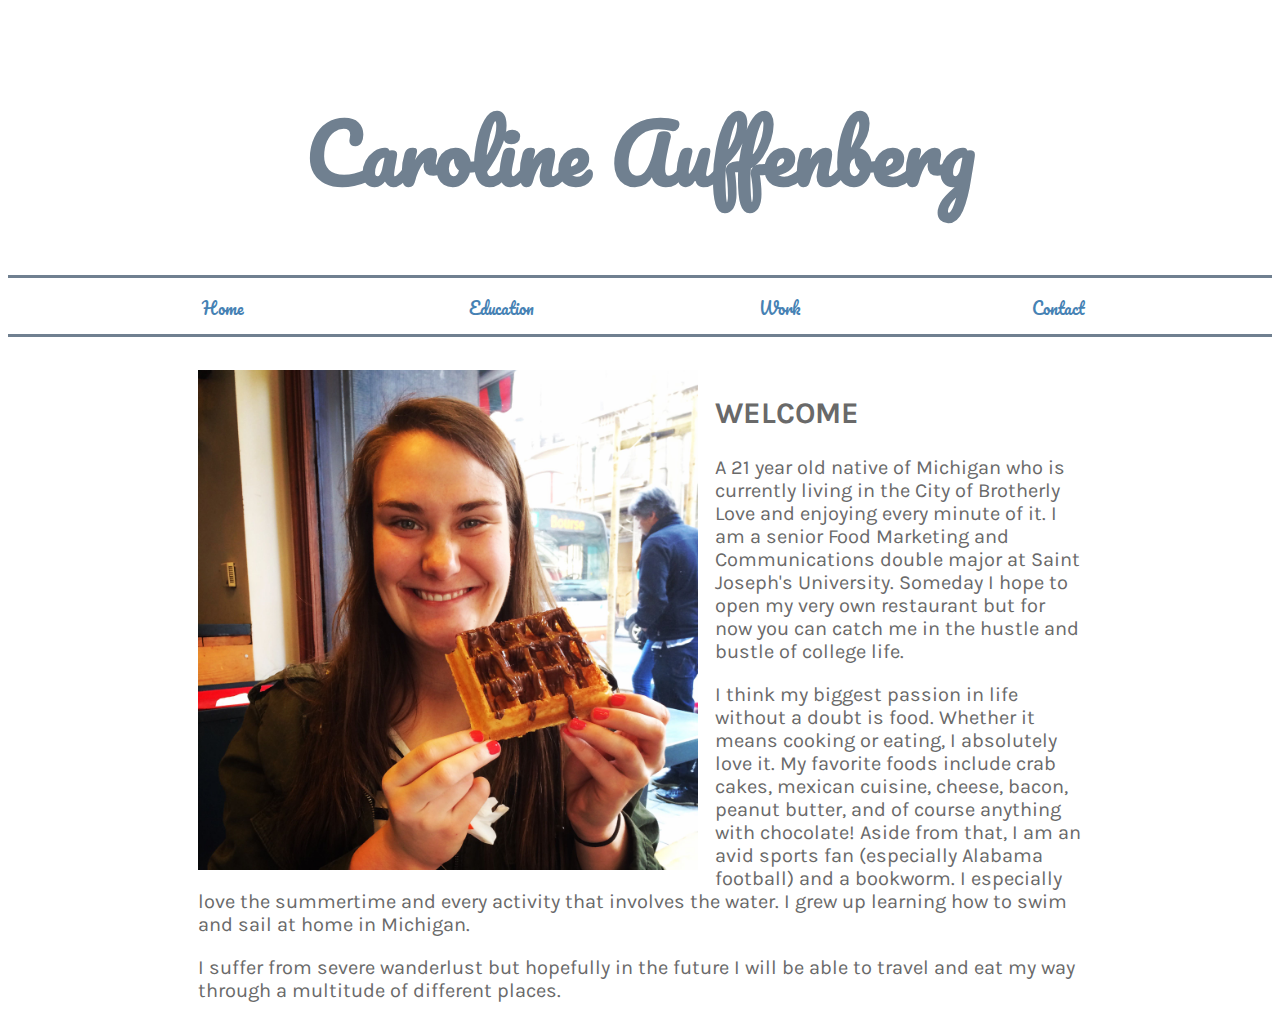
==== index.html @ 589c05ed "4th changes" ====
<!DOCTYPE HTML>
<html>
<head>
<title> Caroline Auffenberg </title>
<meta charset="utf-8"/>
<link href='http://fonts.googleapis.com/css?family=Pacifico'
rel='stylesheet' type='text/css'>
<link href='http://fonts.googleapis.com/css?family=Karla' rel='stylesheet' type='text/css'>
<link rel="stylesheet" href="style.css">
</head>

<body>
<div id="heading">
	<h1>Caroline Auffenberg</h1>
</div>
<div id="navigationbar">
	<div class="menu">
	<a href="Startinglayout.html">
	Home
	</a>
	</div>
	<div class="menu">
	<a href="education.html">
	Education 
	</a>
	</div>
	<div class="menu">
	<a href="work.html">
	Work
	</a>
	</div>
	<div class="menu">
	<a href="contact.html">
	Contact
	</a>
	</div>
</div>
<div id="homepagetext">
<img src="IMG_4607.jpg" alt="IMG_4607.jpg">
<p>
<h2> WELCOME </h2>
</p>
<p>
A 21 year old native of Michigan who is currently living in the City of Brotherly Love and enjoying every minute of it.  I am a senior Food Marketing and Communications double major at Saint Joseph's University. Someday I hope to open my very own restaurant but for now you can catch me in the hustle and bustle of college life.      
</p>
<p>
I think my biggest passion in life without a doubt is food.  Whether it means cooking or eating, I absolutely love it.  My favorite foods include crab cakes, mexican cuisine, cheese, bacon, peanut butter, and of course anything with chocolate!  Aside from that, I am an avid sports fan (especially Alabama football) and a bookworm.  I especially love the summertime and every activity that involves the water.  I grew up learning how to swim and sail at home in Michigan.
</p>
<p>
I suffer from severe wanderlust but hopefully in the future I will be able to travel and eat my way through a multitude of different places. 
</p>
</div>
</body>
</html>
---- style.css ----
#heading {	color: SlateGray;	text-align: center;	padding-top: .5em;	font-size: 2.5em;	font-family: 'Pacifico', cursive;}#navigationbar { 	margin: .5em 0em;	border-top-style: solid;	border-bottom-style: solid;	padding-top: 1em;	padding-bottom: 2.5em;	border-color: SlateGray;	font-family: 'Pacifico', cursive;}.menu {	float: left;	text-align: center;	margin: 0em;	width: 10%;	padding-left: 9.5em;}#navigationbar a {	color: SteelBlue;		text-decoration: none;}img {	float: left;	height: 25em;	margin-left: 2em 2em;	clear: both; 	padding-right: 2%;	padding-bottom: 2%;}#homepagetext {	padding-top: 2%;	color: DimGray;	font-family: 'Karla', sans-serif;	padding-right: 15%;	padding-left: 15%;	font-size: 20px;}#education {	width: 95%;	padding-left: 3%;	padding-top: 2%;	font-family: 'Karla', sans-serif;	color: DimGray;	font-size: 18px;}#work {	width: 95%;	padding-left: 3%;	padding-top: 2%;	font-family: 'Karla', sans-serif;	color: DimGray;	font-size: 20px;}#contact {	width: 95%;	padding-left: 3%;	padding-top: 2%;	font-family: 'Karla', sans-serif;	color: DimGray;	padding-right: 15%;	padding-left: 15%;	font-size: 20px;}
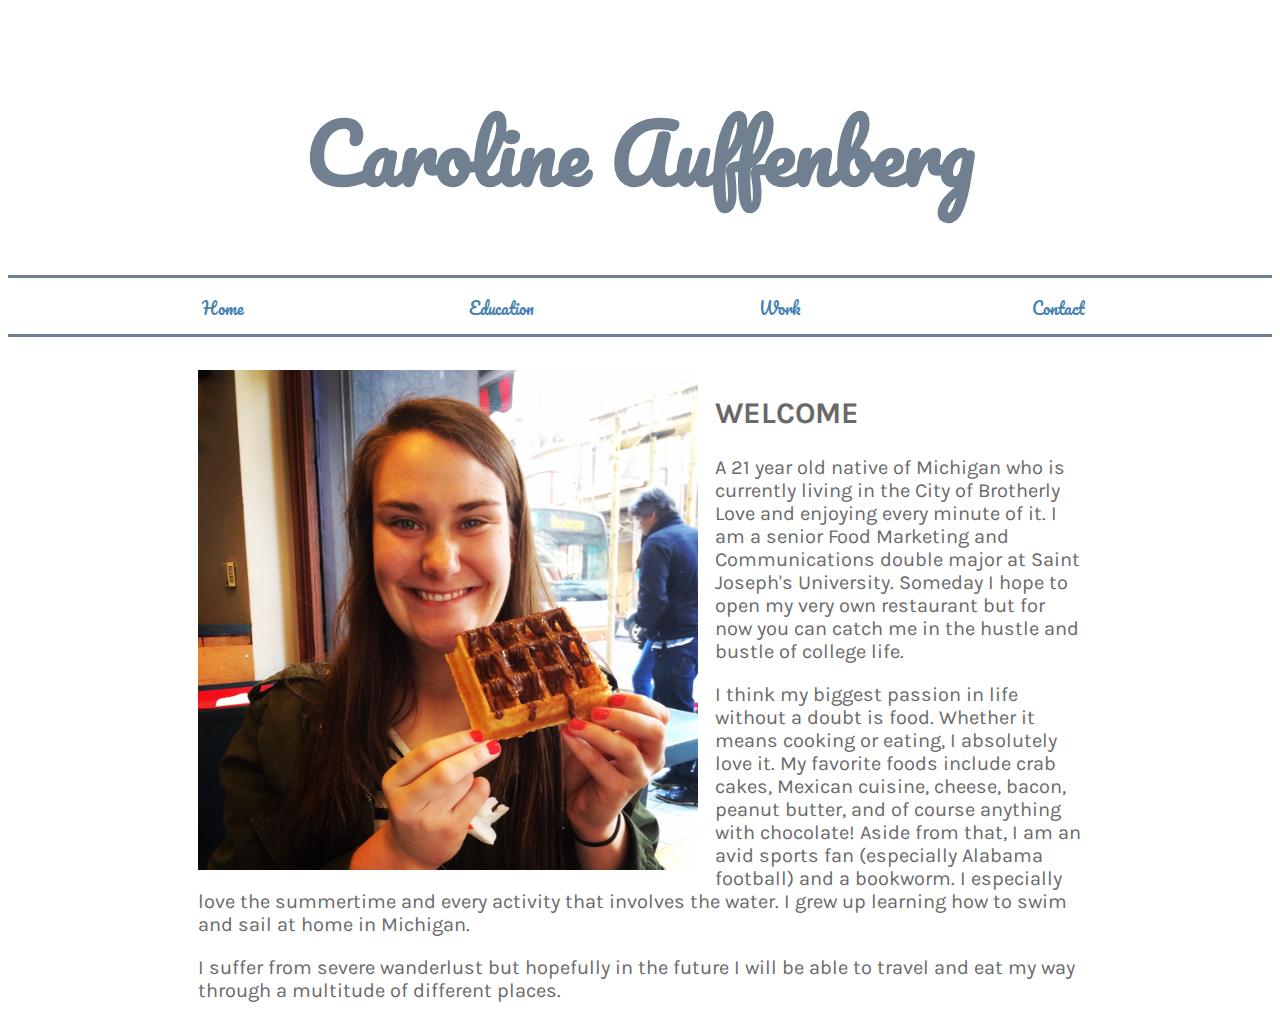
==== commit 74cc73fc: "final changes" ====
--- a/index.html
+++ b/index.html
@@ -44,7 +44,7 @@
 A 21 year old native of Michigan who is currently living in the City of Brotherly Love and enjoying every minute of it.  I am a senior Food Marketing and Communications double major at Saint Joseph's University. Someday I hope to open my very own restaurant but for now you can catch me in the hustle and bustle of college life.      
 </p>
 <p>
-I think my biggest passion in life without a doubt is food.  Whether it means cooking or eating, I absolutely love it.  My favorite foods include crab cakes, mexican cuisine, cheese, bacon, peanut butter, and of course anything with chocolate!  Aside from that, I am an avid sports fan (especially Alabama football) and a bookworm.  I especially love the summertime and every activity that involves the water.  I grew up learning how to swim and sail at home in Michigan.
+I think my biggest passion in life without a doubt is food.  Whether it means cooking or eating, I absolutely love it.  My favorite foods include crab cakes, Mexican cuisine, cheese, bacon, peanut butter, and of course anything with chocolate!  Aside from that, I am an avid sports fan (especially Alabama football) and a bookworm.  I especially love the summertime and every activity that involves the water.  I grew up learning how to swim and sail at home in Michigan.
 </p>
 <p>
 I suffer from severe wanderlust but hopefully in the future I will be able to travel and eat my way through a multitude of different places. 
